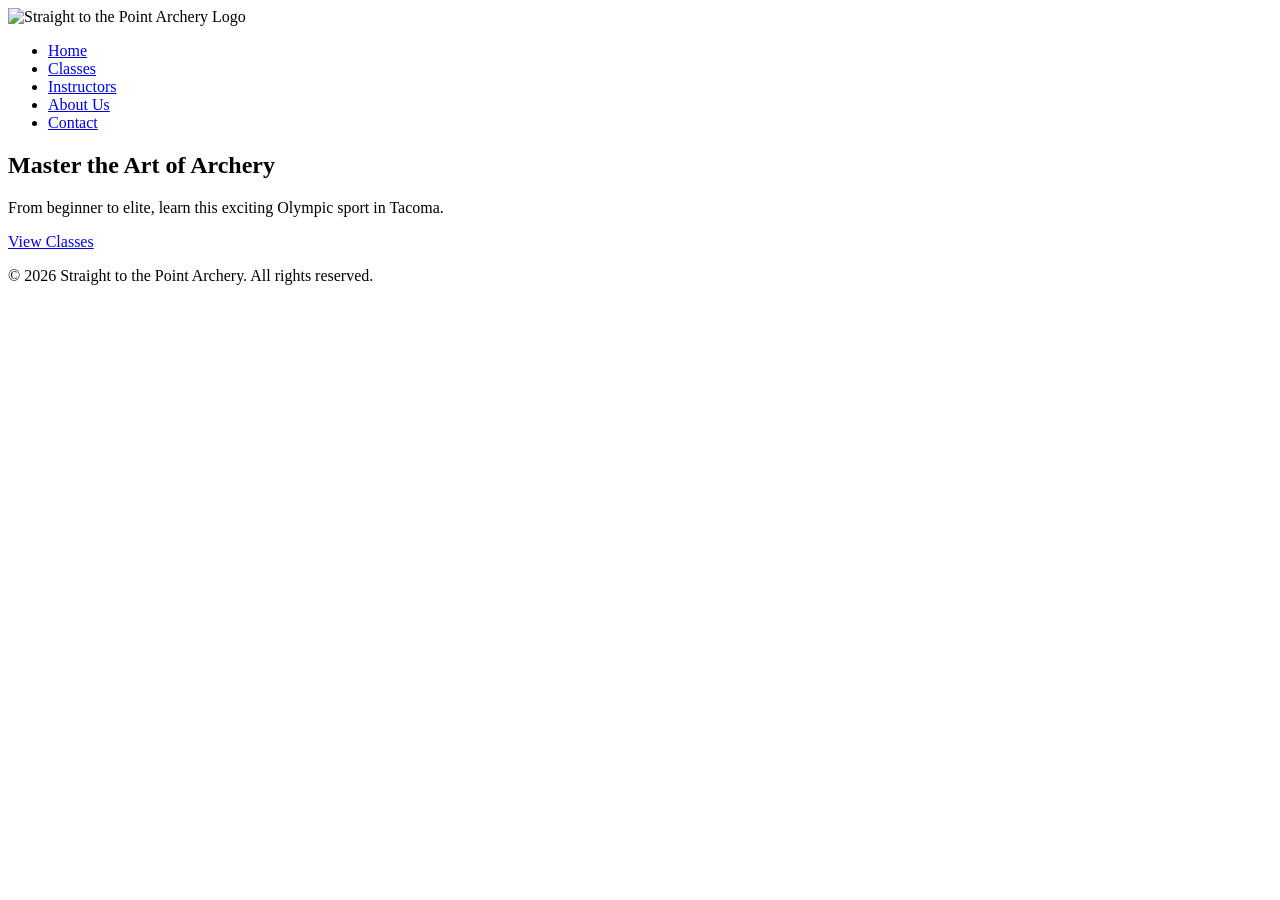
==== about.html @ f56bb9c5 "Initial commit - setup project structure and content" ====
<!DOCTYPE html>
<html lang="en">
<head>
    <meta charset="UTF-8">
    <meta name="viewport" content="width=device-width, initial-scale=1.0">
    <title>Straight to the Point Archery | Home</title>
    <link rel="stylesheet" href="css/styles.css">
</head>
<body>

    <header>
        <img src="images/logo.png" alt="Straight to the Point Archery Logo">
        <nav>
            <ul>
                <li><a href="index.html">Home</a></li>
                <li><a href="classes.html">Classes</a></li>
                <li><a href="instructors.html">Instructors</a></li>
                <li><a href="about.html">About Us</a></li>
                <li><a href="contact.html">Contact</a></li>
            </ul>
        </nav>
    </header>

    <main>
        <section class="hero">
            <h1>Master the Art of Archery</h1>
            <p>From beginner to elite, learn this exciting Olympic sport in Tacoma.</p>
            <a href="classes.html" class="cta-button">View Classes</a>
        </section>
    </main>

    <footer>
        <p>&copy; 2026 Straight to the Point Archery. All rights reserved.</p>
    </footer>

</body>
</html>
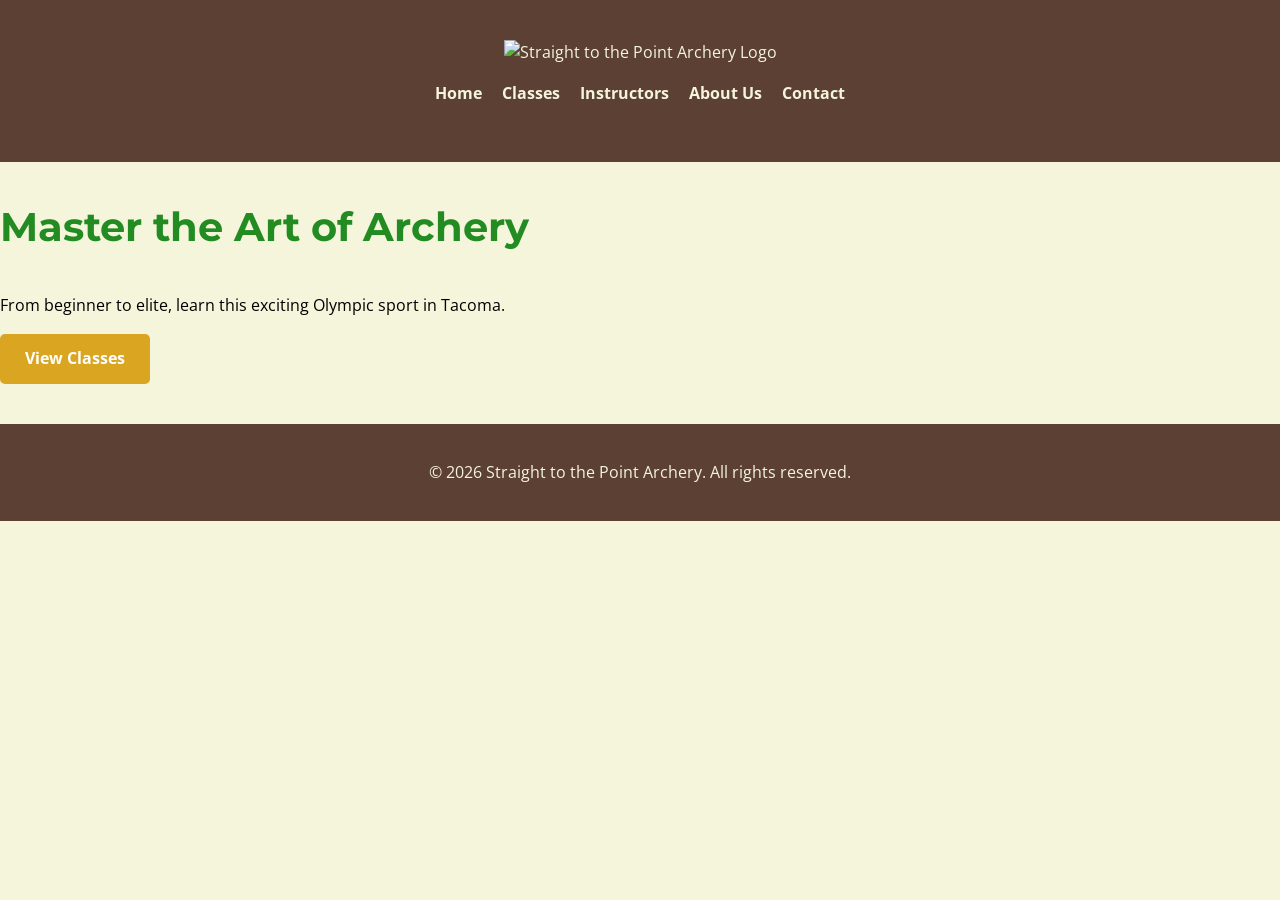
==== commit b7c37879: "Applied Taylor's Style Guide and Google Fonts" ====
--- a/about.html
+++ b/about.html
@@ -5,6 +5,9 @@
     <meta name="viewport" content="width=device-width, initial-scale=1.0">
     <title>Straight to the Point Archery | Home</title>
     <link rel="stylesheet" href="css/styles.css">
+    <link href="https://fonts.googleapis.com/css?family=Montserrat:400,700&display=swap" rel="stylesheet">
+<link href="https://fonts.googleapis.com/css?family=Open+Sans:400,700&display=swap" rel="stylesheet">
+<link rel="stylesheet" href="css/styles.css">
 </head>
 <body>
 
--- a/css/styles.css
+++ b/css/styles.css
@@ -0,0 +1,95 @@
+/* 1. Define Variables - Taylor's Palette */
+:root {
+    --forest-green: #228B22;
+    --deep-brown: #5C4033;
+    --gold-accent: #DAA520;
+    --cream-white: #F5F5DC;
+}
+
+/* 2. Typography & Base Styles */
+body {
+    font-family: 'Open Sans', sans-serif; /* Base font */
+    background-color: var(--cream-white);
+    color: #000;
+    margin: 0;
+    padding: 0;
+    line-height: 1.6;
+}
+
+h1, h2, h3, h4, h5, h6 {
+    font-family: 'Montserrat', sans-serif; /* Heading font */
+    font-weight: bold;
+    color: var(--forest-green);
+}
+
+h1 { font-size: 2.5em; }
+h2 { font-size: 2em; }
+
+/* 3. Header & Footer (Using Deep Brown) */
+header {
+    background-color: var(--deep-brown);
+    color: var(--cream-white);
+    padding: 40px 0;
+    text-align: center;
+}
+
+footer {
+    background-color: var(--deep-brown);
+    color: var(--cream-white);
+    text-align: center;
+    padding: 20px;
+    margin-top: 40px;
+}
+
+/* 4. Navigation Bar */
+nav ul {
+    list-style: none;
+    display: flex;
+    justify-content: center;
+    gap: 20px;
+    padding: 0;
+    margin-top: 15px;
+}
+
+nav a {
+    color: var(--cream-white);
+    text-decoration: none;
+    font-weight: bold;
+}
+
+nav a:hover {
+    color: var(--gold-accent);
+}
+
+/* 5. Design Elements */
+.container {
+    width: 90%;
+    max-width: 1000px;
+    margin: 0 auto;
+}
+
+.section {
+    padding: 60px 0;
+    text-align: center;
+}
+
+/* 6. Gold Button Style */
+.cta-button {
+    background-color: var(--gold-accent);
+    color: #fff;
+    padding: 12px 25px;
+    border: none;
+    border-radius: 5px;
+    text-decoration: none;
+    font-weight: bold;
+    display: inline-block;
+}
+
+/* 7. Instructor Photo Crop (Para sa Instructors Page) */
+.instructor-photo {
+    width: 200px;
+    height: 200px;
+    border-radius: 50%;
+    object-fit: cover;
+    margin-bottom: 10px;
+}
--- a/css/styles.css
+++ b/css/styles.css
@@ -0,0 +1,95 @@
+/* 1. Define Variables - Taylor's Palette */
+:root {
+    --forest-green: #228B22;
+    --deep-brown: #5C4033;
+    --gold-accent: #DAA520;
+    --cream-white: #F5F5DC;
+}
+
+/* 2. Typography & Base Styles */
+body {
+    font-family: 'Open Sans', sans-serif; /* Base font */
+    background-color: var(--cream-white);
+    color: #000;
+    margin: 0;
+    padding: 0;
+    line-height: 1.6;
+}
+
+h1, h2, h3, h4, h5, h6 {
+    font-family: 'Montserrat', sans-serif; /* Heading font */
+    font-weight: bold;
+    color: var(--forest-green);
+}
+
+h1 { font-size: 2.5em; }
+h2 { font-size: 2em; }
+
+/* 3. Header & Footer (Using Deep Brown) */
+header {
+    background-color: var(--deep-brown);
+    color: var(--cream-white);
+    padding: 40px 0;
+    text-align: center;
+}
+
+footer {
+    background-color: var(--deep-brown);
+    color: var(--cream-white);
+    text-align: center;
+    padding: 20px;
+    margin-top: 40px;
+}
+
+/* 4. Navigation Bar */
+nav ul {
+    list-style: none;
+    display: flex;
+    justify-content: center;
+    gap: 20px;
+    padding: 0;
+    margin-top: 15px;
+}
+
+nav a {
+    color: var(--cream-white);
+    text-decoration: none;
+    font-weight: bold;
+}
+
+nav a:hover {
+    color: var(--gold-accent);
+}
+
+/* 5. Design Elements */
+.container {
+    width: 90%;
+    max-width: 1000px;
+    margin: 0 auto;
+}
+
+.section {
+    padding: 60px 0;
+    text-align: center;
+}
+
+/* 6. Gold Button Style */
+.cta-button {
+    background-color: var(--gold-accent);
+    color: #fff;
+    padding: 12px 25px;
+    border: none;
+    border-radius: 5px;
+    text-decoration: none;
+    font-weight: bold;
+    display: inline-block;
+}
+
+/* 7. Instructor Photo Crop (Para sa Instructors Page) */
+.instructor-photo {
+    width: 200px;
+    height: 200px;
+    border-radius: 50%;
+    object-fit: cover;
+    margin-bottom: 10px;
+}
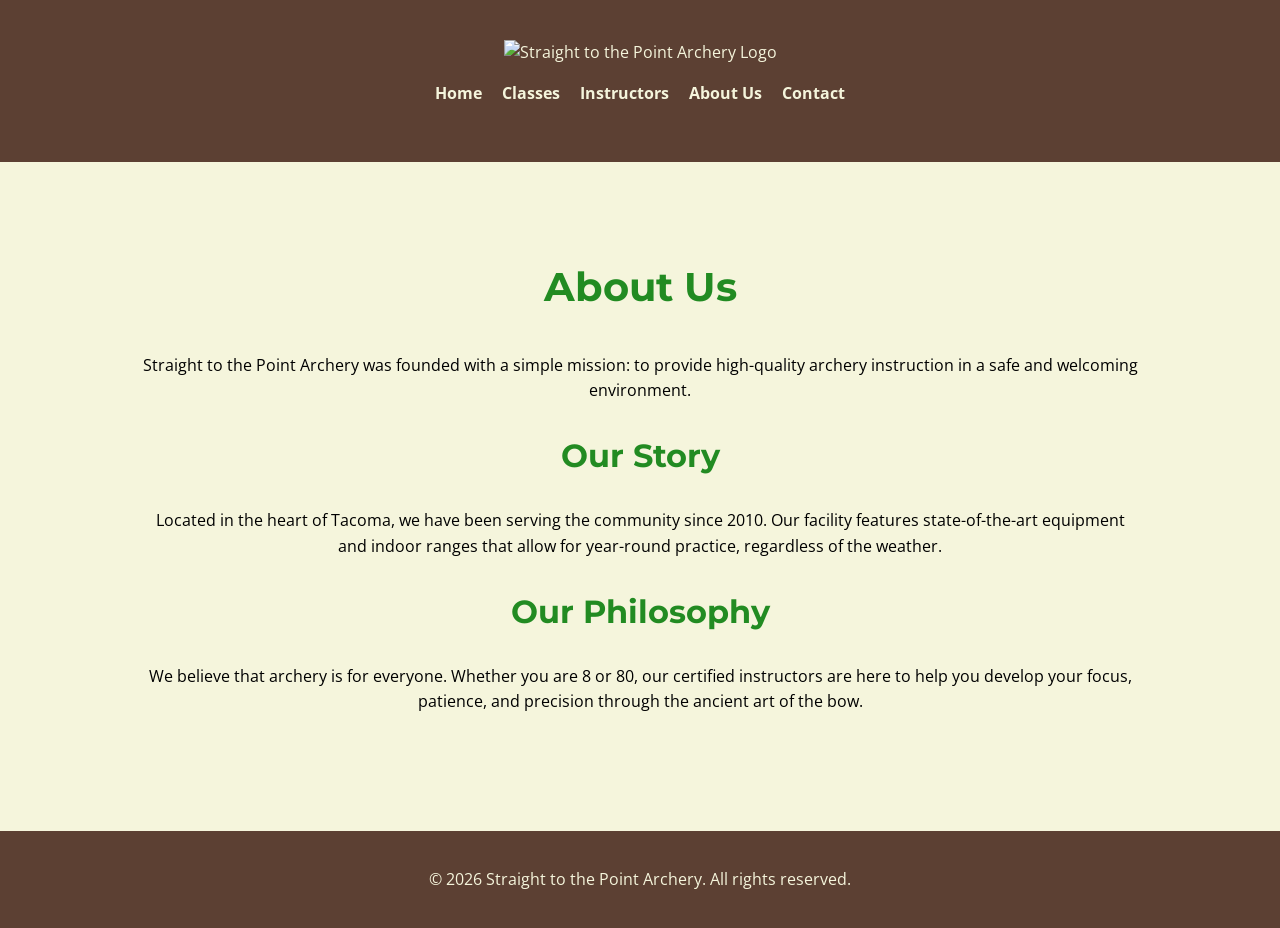
==== commit 18ded1e7: "Finished Module 3 Part 1 styling for all pages" ====
--- a/about.html
+++ b/about.html
@@ -3,11 +3,10 @@
 <head>
     <meta charset="UTF-8">
     <meta name="viewport" content="width=device-width, initial-scale=1.0">
-    <title>Straight to the Point Archery | Home</title>
+    <title>Straight to the Point Archery | About Us</title>
+    <link href="https://fonts.googleapis.com/css?family=Montserrat:400,700&display=swap" rel="stylesheet">
+    <link href="https://fonts.googleapis.com/css?family=Open+Sans:400,700&display=swap" rel="stylesheet">
     <link rel="stylesheet" href="css/styles.css">
-    <link href="https://fonts.googleapis.com/css?family=Montserrat:400,700&display=swap" rel="stylesheet">
-<link href="https://fonts.googleapis.com/css?family=Open+Sans:400,700&display=swap" rel="stylesheet">
-<link rel="stylesheet" href="css/styles.css">
 </head>
 <body>
 
@@ -24,11 +23,20 @@
         </nav>
     </header>
 
-    <main>
-        <section class="hero">
-            <h1>Master the Art of Archery</h1>
-            <p>From beginner to elite, learn this exciting Olympic sport in Tacoma.</p>
-            <a href="classes.html" class="cta-button">View Classes</a>
+    <main class="container">
+        <section class="section">
+            <h1>About Us</h1>
+            <p>Straight to the Point Archery was founded with a simple mission: to provide high-quality archery instruction in a safe and welcoming environment.</p>
+            
+            <article>
+                <h2>Our Story</h2>
+                <p>Located in the heart of Tacoma, we have been serving the community since 2010. Our facility features state-of-the-art equipment and indoor ranges that allow for year-round practice, regardless of the weather.</p>
+            </article>
+
+            <article>
+                <h2>Our Philosophy</h2>
+                <p>We believe that archery is for everyone. Whether you are 8 or 80, our certified instructors are here to help you develop your focus, patience, and precision through the ancient art of the bow.</p>
+            </article>
         </section>
     </main>
 
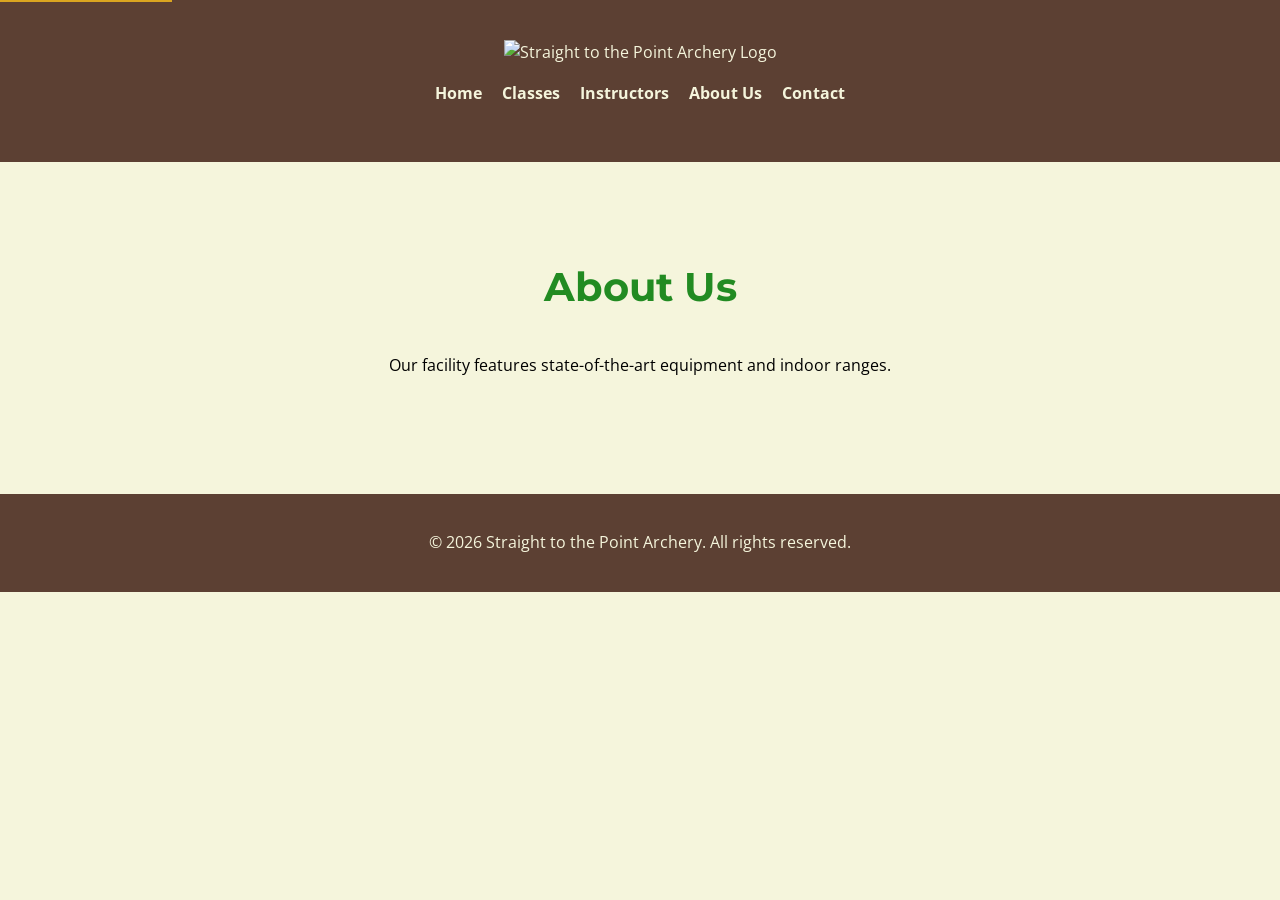
==== commit 0f736ffc: "Applied skip links, Font Awesome icons, and hover effects" ====
--- a/about.html
+++ b/about.html
@@ -6,9 +6,11 @@
     <title>Straight to the Point Archery | About Us</title>
     <link href="https://fonts.googleapis.com/css?family=Montserrat:400,700&display=swap" rel="stylesheet">
     <link href="https://fonts.googleapis.com/css?family=Open+Sans:400,700&display=swap" rel="stylesheet">
+    <link rel="stylesheet" href="https://cdnjs.cloudflare.com/ajax/libs/font-awesome/6.0.0/css/all.min.css">
     <link rel="stylesheet" href="css/styles.css">
 </head>
 <body>
+    <a href="#main-content" class="skip-link">Skip to main content</a>
 
     <header>
         <img src="images/logo.png" alt="Straight to the Point Archery Logo">
@@ -23,26 +25,15 @@
         </nav>
     </header>
 
-    <main class="container">
+    <main id="main-content" class="container">
         <section class="section">
             <h1>About Us</h1>
-            <p>Straight to the Point Archery was founded with a simple mission: to provide high-quality archery instruction in a safe and welcoming environment.</p>
-            
-            <article>
-                <h2>Our Story</h2>
-                <p>Located in the heart of Tacoma, we have been serving the community since 2010. Our facility features state-of-the-art equipment and indoor ranges that allow for year-round practice, regardless of the weather.</p>
-            </article>
-
-            <article>
-                <h2>Our Philosophy</h2>
-                <p>We believe that archery is for everyone. Whether you are 8 or 80, our certified instructors are here to help you develop your focus, patience, and precision through the ancient art of the bow.</p>
-            </article>
+            <p>Our facility features state-of-the-art equipment and indoor ranges.</p>
         </section>
     </main>
 
     <footer>
         <p>&copy; 2026 Straight to the Point Archery. All rights reserved.</p>
     </footer>
-
 </body>
 </html>
--- a/css/styles.css
+++ b/css/styles.css
@@ -92,4 +92,73 @@
     border-radius: 50%;
     object-fit: cover;
     margin-bottom: 10px;
+}
+
+/* --- PART 2: FLEXBOX & GRID --- */
+
+/* Navigation Fix para sa Mobile */
+@media (max-width: 768px) {
+    nav ul {
+        flex-direction: column; /* Mag-linya pabalagbag sa cellphone */
+        gap: 10px;
+    }
+}
+
+/* Grid Layout para sa Content */
+.main-content {
+    display: grid;
+    grid-template-columns: repeat(3, 1fr); /* 3 columns sa desktop */
+    grid-gap: 20px;
+}
+
+@media (max-width: 768px) {
+    .main-content {
+        grid-template-columns: 1fr; /* 1 column nalang sa cellphone */
+    }
+}
+
+/* --- PART 4: HOVER & INTERACTIVITY --- */
+
+/* Smooth Transition para sa tanang buttons ug links */
+a, .cta-button, button {
+    transition: all 0.3s ease;
+}
+
+/* Hover Effect sa Gold Button */
+.cta-button:hover {
+    background-color: #b8860b; /* Darker Gold */
+    transform: scale(1.05); /* Mo-dako og gamay */
+    box-shadow: 0 4px 8px rgba(0,0,0,0.2);
+}
+
+/* Hover Effect sa Navigation Links */
+nav ul li a:hover {
+    color: var(--gold-accent);
+    text-decoration: underline;
+}
+
+/* Image Hover Animation */
+.instructor-photo:hover {
+    transform: scale(1.1); /* Mo-zoom ang nawong sa instructor */
+    border: 3px solid var(--gold-accent);
+}
+
+/* Accessibility: Focus State */
+a:focus, button:focus {
+    outline: 3px solid var(--forest-green);
+    outline-offset: 2px;
+}
+
+.skip-link {
+    position: absolute;
+    top: -40px;
+    left: 0;
+    background: var(--gold-accent);
+    color: white;
+    padding: 8px;
+    z-index: 100;
+}
+
+.skip-link:focus {
+    top: 0; /* Mogawas ra siya kung i-tab sa keyboard */
 }
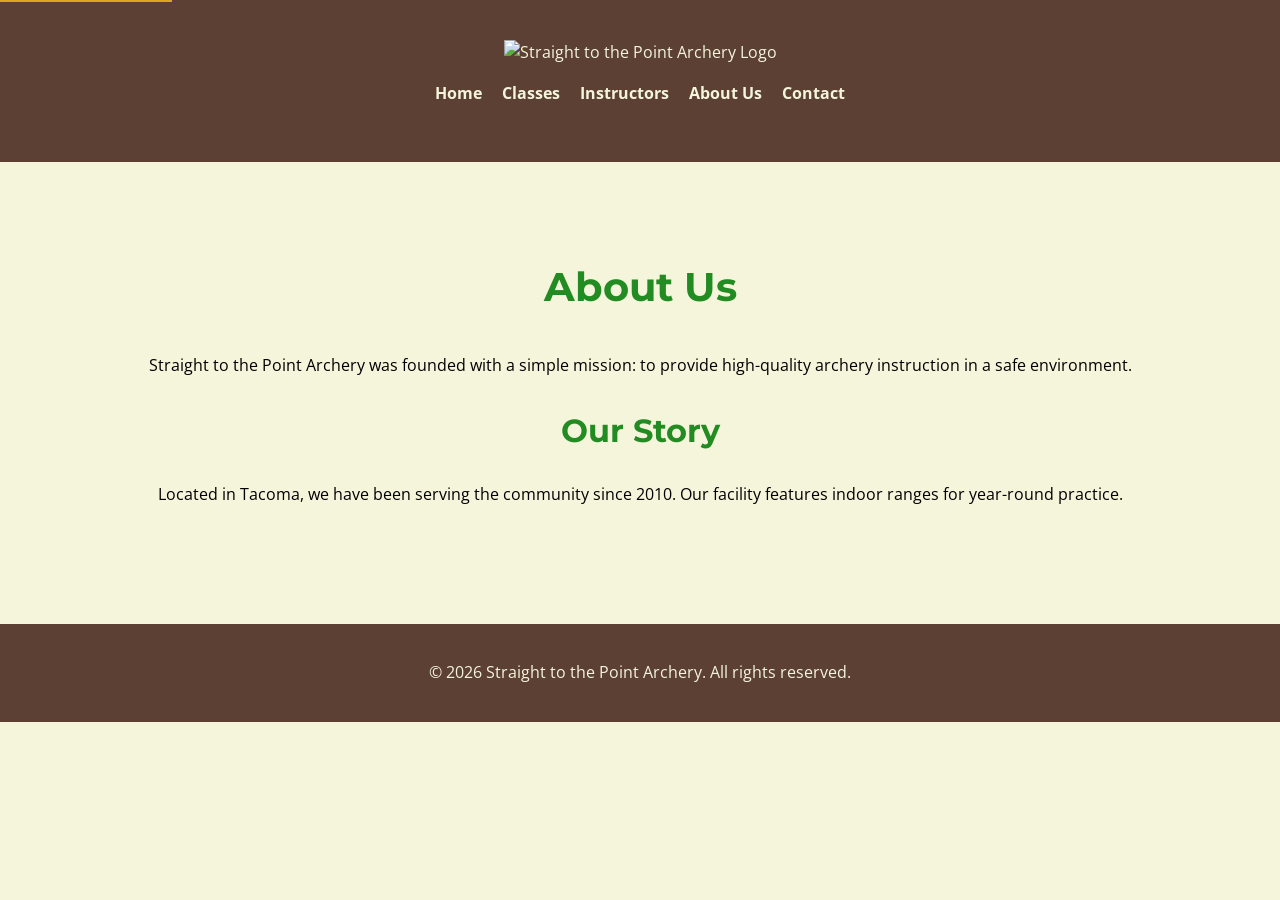
==== commit 2aac954d: "Applied skip links, Font Awesome icons, and hover effeccts" ====
--- a/about.html
+++ b/about.html
@@ -11,7 +11,6 @@
 </head>
 <body>
     <a href="#main-content" class="skip-link">Skip to main content</a>
-
     <header>
         <img src="images/logo.png" alt="Straight to the Point Archery Logo">
         <nav>
@@ -24,14 +23,16 @@
             </ul>
         </nav>
     </header>
-
     <main id="main-content" class="container">
         <section class="section">
             <h1>About Us</h1>
-            <p>Our facility features state-of-the-art equipment and indoor ranges.</p>
+            <p>Straight to the Point Archery was founded with a simple mission: to provide high-quality archery instruction in a safe environment.</p>
+            <article>
+                <h2>Our Story</h2>
+                <p>Located in Tacoma, we have been serving the community since 2010. Our facility features indoor ranges for year-round practice.</p>
+            </article>
         </section>
     </main>
-
     <footer>
         <p>&copy; 2026 Straight to the Point Archery. All rights reserved.</p>
     </footer>
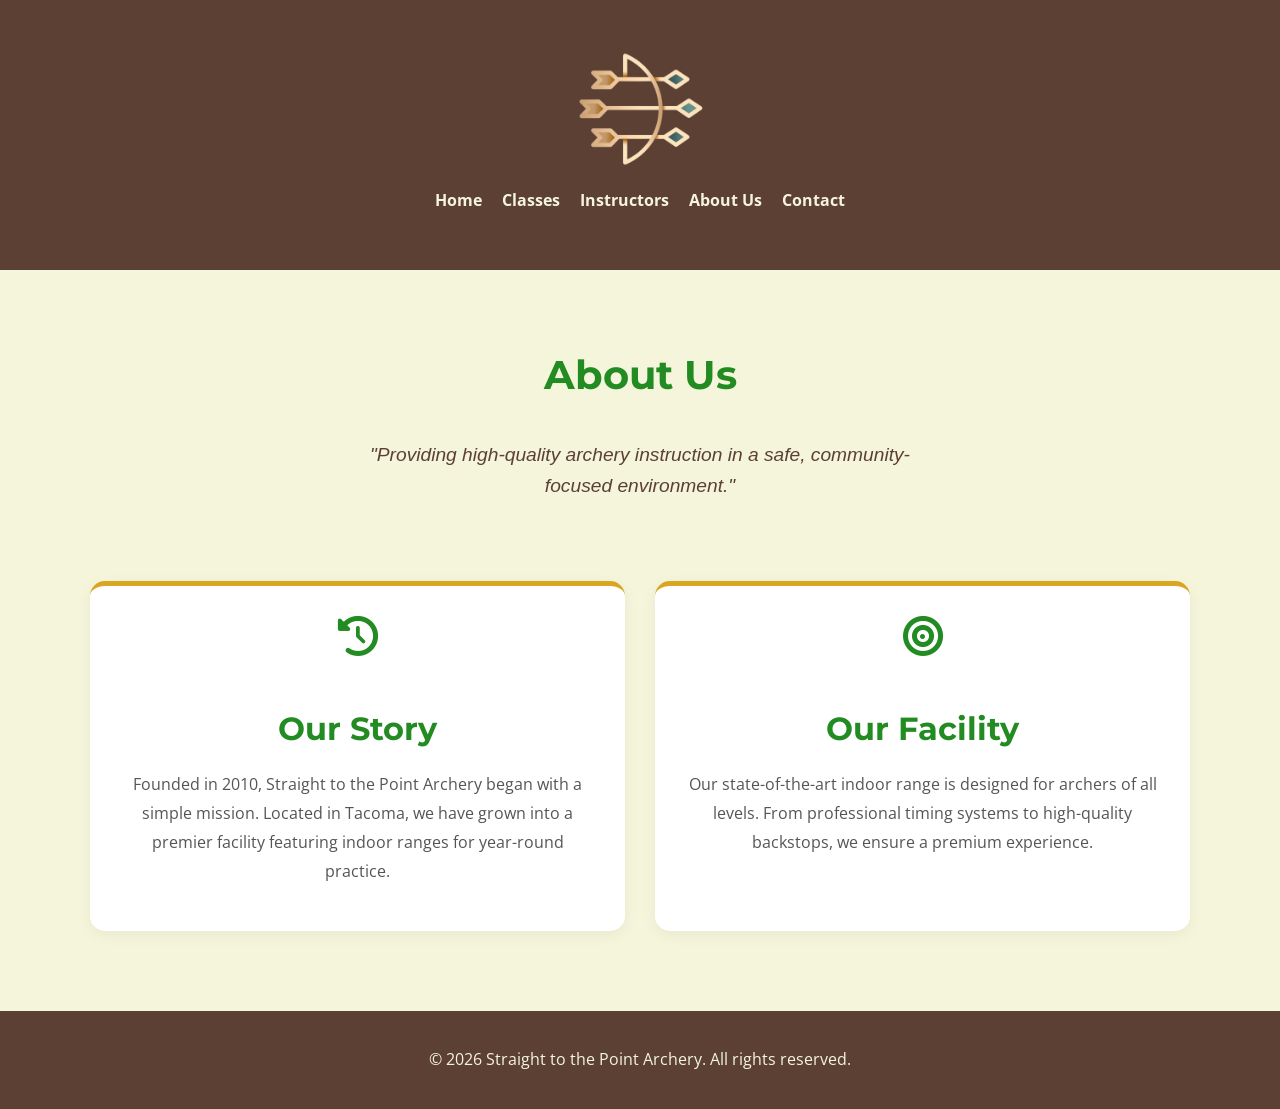
==== commit 474ab6a3: "Fixed sticky footer and enhanced about page" ====
--- a/about.html
+++ b/about.html
@@ -24,15 +24,25 @@
         </nav>
     </header>
     <main id="main-content" class="container">
-        <section class="section">
-            <h1>About Us</h1>
-            <p>Straight to the Point Archery was founded with a simple mission: to provide high-quality archery instruction in a safe environment.</p>
-            <article>
-                <h2>Our Story</h2>
-                <p>Located in Tacoma, we have been serving the community since 2010. Our facility features indoor ranges for year-round practice.</p>
-            </article>
+    <section class="about-hero">
+        <h1>About Us</h1>
+        <p class="mission-statement">"Providing high-quality archery instruction in a safe, community-focused environment."</p>
+    </section>
+
+    <div class="about-grid">
+        <section class="about-card">
+            <i class="fas fa-history card-icon"></i>
+            <h2>Our Story</h2>
+            <p>Founded in 2010, Straight to the Point Archery began with a simple mission. Located in Tacoma, we have grown into a premier facility featuring indoor ranges for year-round practice.</p>
         </section>
-    </main>
+
+        <section class="about-card">
+            <i class="fas fa-bullseye card-icon"></i>
+            <h2>Our Facility</h2>
+            <p>Our state-of-the-art indoor range is designed for archers of all levels. From professional timing systems to high-quality backstops, we ensure a premium experience.</p>
+        </section>
+    </div>
+</main>
     <footer>
         <p>&copy; 2026 Straight to the Point Archery. All rights reserved.</p>
     </footer>
--- a/css/styles.css
+++ b/css/styles.css
@@ -8,29 +8,42 @@
 
 /* 2. Typography & Base Styles */
 body {
-    font-family: 'Open Sans', sans-serif; /* Base font */
+    font-family: 'Open Sans', sans-serif;
     background-color: var(--cream-white);
-    color: #000;
+    color: #333;
     margin: 0;
     padding: 0;
     line-height: 1.6;
+    flex-direction: column; /* I-stack ang content vertically */
 }
 
 h1, h2, h3, h4, h5, h6 {
-    font-family: 'Montserrat', sans-serif; /* Heading font */
-    font-weight: bold;
-    color: var(--forest-green);
-}
-
-h1 { font-size: 2.5em; }
+    font-family: 'Montserrat', sans-serif;
+    font-weight: bold;
+    color: var(--forest-green);
+}
+
+h1 { font-size: 2.5em; text-align: center; }
 h2 { font-size: 2em; }
 
-/* 3. Header & Footer (Using Deep Brown) */
+html, body {
+    height: 100%; /* Kinahanglan full height ang html/body */
+    margin: 0;
+}
+
+/* 3. Header & Footer */
 header {
     background-color: var(--deep-brown);
     color: var(--cream-white);
     padding: 40px 0;
     text-align: center;
+}
+
+header img {
+    max-width: 200px;
+    height: auto;
+    display: block;
+    margin: 0 auto 15px;
 }
 
 footer {
@@ -41,6 +54,10 @@
     margin-top: 40px;
 }
 
+main {
+    flex: 1; /* Kini ang mo-push sa footer paubos */
+}
+
 /* 4. Navigation Bar */
 nav ul {
     list-style: none;
@@ -57,20 +74,15 @@
     font-weight: bold;
 }
 
-nav a:hover {
-    color: var(--gold-accent);
-}
-
 /* 5. Design Elements */
 .container {
     width: 90%;
-    max-width: 1000px;
+    max-width: 1100px;
     margin: 0 auto;
 }
 
 .section {
     padding: 60px 0;
-    text-align: center;
 }
 
 /* 6. Gold Button Style */
@@ -85,65 +97,84 @@
     display: inline-block;
 }
 
-/* 7. Instructor Photo Crop (Para sa Instructors Page) */
+/* --- NEW: INSTRUCTORS CARD LAYOUT --- */
+
+.instructors-container {
+    display: grid;
+    grid-template-columns: repeat(3, 1fr); /* 3 columns sa desktop */
+    grid-gap: 30px;
+    padding: 20px 0;
+}
+
+.instructor-card {
+    background: white;
+    padding: 30px;
+    border-radius: 15px;
+    box-shadow: 0 4px 15px rgba(0,0,0,0.1);
+    text-align: center;
+    transition: transform 0.3s ease, box-shadow 0.3s ease;
+    border-bottom: 5px solid var(--gold-accent);
+}
+
+.instructor-card:hover {
+    transform: translateY(-10px);
+    box-shadow: 0 8px 25px rgba(0,0,0,0.2);
+}
+
 .instructor-photo {
-    width: 200px;
-    height: 200px;
+    width: 180px;
+    height: 180px;
     border-radius: 50%;
-    object-fit: cover;
+    border: 5px solid var(--gold-accent);
+    margin-bottom: 20px;
+    object-fit: cover; /* Para dili mapiat */
+    display: inline-block;
+}
+
+.instructor-title {
+    color: var(--gold-accent);
+    font-weight: bold;
+    font-size: 0.9em;
+    text-transform: uppercase;
     margin-bottom: 10px;
-}
-
-/* --- PART 2: FLEXBOX & GRID --- */
-
-/* Navigation Fix para sa Mobile */
+    display: block;
+}
+
+/* --- PART 2: RESPONSIVENESS --- */
+
+@media (max-width: 992px) {
+    .instructors-container {
+        grid-template-columns: repeat(2, 1fr); /* 2 columns sa tablet */
+    }
+}
+
 @media (max-width: 768px) {
     nav ul {
-        flex-direction: column; /* Mag-linya pabalagbag sa cellphone */
+        flex-direction: column;
         gap: 10px;
     }
-}
-
-/* Grid Layout para sa Content */
-.main-content {
-    display: grid;
-    grid-template-columns: repeat(3, 1fr); /* 3 columns sa desktop */
-    grid-gap: 20px;
-}
-
-@media (max-width: 768px) {
-    .main-content {
-        grid-template-columns: 1fr; /* 1 column nalang sa cellphone */
+    .instructors-container {
+        grid-template-columns: 1fr; /* 1 column sa mobile */
     }
 }
 
 /* --- PART 4: HOVER & INTERACTIVITY --- */
 
-/* Smooth Transition para sa tanang buttons ug links */
 a, .cta-button, button {
     transition: all 0.3s ease;
 }
 
-/* Hover Effect sa Gold Button */
 .cta-button:hover {
-    background-color: #b8860b; /* Darker Gold */
-    transform: scale(1.05); /* Mo-dako og gamay */
-    box-shadow: 0 4px 8px rgba(0,0,0,0.2);
-}
-
-/* Hover Effect sa Navigation Links */
+    background-color: #b8860b;
+    transform: scale(1.05);
+}
+
 nav ul li a:hover {
     color: var(--gold-accent);
     text-decoration: underline;
 }
 
-/* Image Hover Animation */
-.instructor-photo:hover {
-    transform: scale(1.1); /* Mo-zoom ang nawong sa instructor */
-    border: 3px solid var(--gold-accent);
-}
-
-/* Accessibility: Focus State */
+/* Accessibility */
 a:focus, button:focus {
     outline: 3px solid var(--forest-green);
     outline-offset: 2px;
@@ -151,14 +182,361 @@
 
 .skip-link {
     position: absolute;
-    top: -40px;
-    left: 0;
+    top: -100px;
+    left: 10px;
     background: var(--gold-accent);
     color: white;
-    padding: 8px;
-    z-index: 100;
+    padding: 10px 20px;
+    z-index: 1000;
+    text-decoration: none;
+    border-radius: 0 0 5px 5px;
+    transition: top 0.3s ease;
 }
 
 .skip-link:focus {
-    top: 0; /* Mogawas ra siya kung i-tab sa keyboard */
+    top: 0;
+}
+
+/* --- HERO SECTION STYLES --- */
+
+.hero {
+    height: 80vh; /* 80% sa gitas-on sa screen */
+    background: linear-gradient(rgba(0, 0, 0, 0.6), rgba(0, 0, 0, 0.6)), 
+                url('../images/hero-bg.png'); /* DIRI NIMO I-ADJUST ANG PHOTO NAME */
+    background-size: cover;
+    background-position: center;
+    display: flex;
+    align-items: center;
+    justify-content: flex-start; /* Isandig sa left ang text */
+    padding: 0 10%;
+    color: white;
+}
+
+.hero-content {
+    max-width: 600px;
+    text-align: left;
+}
+
+.badge {
+    background-color: var(--gold-accent);
+    color: white;
+    padding: 5px 15px;
+    border-radius: 20px;
+    font-size: 0.8em;
+    font-weight: bold;
+    text-transform: uppercase;
+}
+
+.hero h1 {
+    font-size: 4em;
+    color: white; /* Pution nato ang main text */
+    margin: 20px 0;
+    line-height: 1.1;
+}
+
+.highlight {
+    color: var(--gold-accent); /* Kanang pulong nga "Archery" mahimong Gold */
+}
+
+.hero p {
+    font-size: 1.2em;
+    margin-bottom: 30px;
+    color: #f1f1f1;
+}
+
+.hero-buttons {
+    display: flex;
+    gap: 15px;
+}
+
+/* Secondary Button Style (katong transparent) */
+.secondary-button {
+    padding: 12px 25px;
+    border: 2px solid white;
+    color: white;
+    text-decoration: none;
+    font-weight: bold;
+    border-radius: 5px;
+    transition: 0.3s;
+}
+
+.secondary-button:hover {
+    background: white;
+    color: var(--deep-brown);
+}
+
+/* Responsive fix para sa text sa mobile */
+@media (max-width: 768px) {
+    .hero h1 { font-size: 2.5em; }
+    .hero { text-align: center; justify-content: center; padding: 0 5%; }
+    .hero-buttons { flex-direction: column; }
+}
+
+/* --- CLASSES PAGE ENHANCEMENTS --- */
+
+.section-intro {
+    max-width: 700px;
+    margin: 0 auto 10px;
+    color: #666;
+}
+
+.announcement {
+    color: var(--gold-accent);
+    letter-spacing: 1px;
+    font-size: 0.9em;
+    margin-bottom: 40px;
+}
+
+.classes-container {
+    display: flex;
+    flex-direction: column;
+    gap: 25px;
+    max-width: 800px;
+    margin: 0 auto;
+}
+
+.class-card {
+    background: white;
+    border-radius: 15px;
+    padding: 30px;
+    text-align: left;
+    box-shadow: 0 4px 15px rgba(0,0,0,0.05);
+    border-top: 8px solid var(--forest-green);
+    position: relative;
+    transition: transform 0.3s ease;
+}
+
+.class-card:hover {
+    transform: scale(1.02);
+}
+
+.class-header {
+    display: flex;
+    justify-content: space-between;
+    align-items: center;
+    margin-bottom: 15px;
+}
+
+.class-badge {
+    background: #f0fdf4;
+    color: var(--forest-green);
+    padding: 4px 12px;
+    border-radius: 20px;
+    font-size: 0.8em;
+    font-weight: bold;
+    border: 1px solid #dcfce7;
+}
+
+.class-icon {
+    font-size: 1.5em;
+    color: #c0e1c0;
+}
+
+.class-card h2 {
+    margin: 0 0 15px 0;
+    color: var(--forest-green);
+    text-align: left;
+}
+
+.class-details {
+    display: flex;
+    gap: 30px;
+    margin: 20px 0;
+    padding: 15px 0;
+    border-top: 1px solid #eee;
+    border-bottom: 1px solid #eee;
+    font-size: 0.9em;
+    color: #555;
+}
+
+.class-details i {
+    color: var(--forest-green);
+    margin-right: 8px;
+}
+
+.class-footer {
+    display: flex;
+    justify-content: space-between;
+    align-items: center;
+}
+
+.tuition small {
+    display: block;
+    color: #999;
+    font-size: 0.7em;
+    font-weight: bold;
+}
+
+.tuition p {
+    font-size: 1.4em;
+    font-weight: bold;
+    color: var(--gold-accent);
+    margin: 0;
+}
+
+.enroll-button {
+    background-color: var(--gold-accent);
+    color: white;
+    padding: 12px 25px;
+    border-radius: 8px;
+    text-decoration: none;
+    font-weight: bold;
+    transition: 0.3s;
+}
+
+.enroll-button:hover {
+    background-color: #b8860b;
+    box-shadow: 0 4px 10px rgba(218, 165, 32, 0.4);
+}
+
+/* --- ABOUT PAGE ENHANCEMENTS --- */
+
+.about-hero {
+    padding: 40px 0;
+    text-align: center;
+}
+
+.mission-statement {
+    font-style: italic;
+    font-size: 1.2em;
+    color: var(--deep-brown);
+    max-width: 600px;
+    margin: 0 auto;
+}
+
+.about-grid {
+    display: grid;
+    grid-template-columns: repeat(auto-fit, minmax(300px, 1fr));
+    gap: 30px;
+    padding: 40px 0;
+}
+
+.about-card {
+    background: white;
+    padding: 30px;
+    border-radius: 15px;
+    box-shadow: 0 4px 15px rgba(0,0,0,0.05);
+    text-align: center;
+    border-top: 5px solid var(--gold-accent);
+}
+
+.card-icon {
+    font-size: 2.5em;
+    color: var(--forest-green);
+    margin-bottom: 20px;
+}
+
+.about-card h2 {
+    color: var(--forest-green);
+    margin-bottom: 15px;
+}
+
+.about-card p {
+    color: #555;
+    line-height: 1.8;
+}
+
+/* --- CONTACT PAGE ENHANCEMENTS --- */
+
+.contact-grid {
+    display: grid;
+    grid-template-columns: 1fr 1.5fr; /* Info sa left, Form sa right */
+    gap: 50px;
+    margin-top: 40px;
+    text-align: left;
+}
+
+.contact-info {
+    display: flex;
+    flex-direction: column;
+    gap: 30px;
+}
+
+.info-item {
+    display: flex;
+    gap: 20px;
+    align-items: flex-start;
+}
+
+.info-item i {
+    font-size: 1.5em;
+    color: var(--gold-accent);
+    background: white;
+    padding: 15px;
+    border-radius: 10px;
+    box-shadow: 0 4px 10px rgba(0,0,0,0.05);
+}
+
+.info-item h3 {
+    margin: 0 0 5px 0;
+    font-size: 1.1em;
+    color: var(--forest-green);
+}
+
+.info-item p {
+    margin: 0;
+    color: #666;
+}
+
+/* Contact Form Styling */
+.contact-form-container {
+    background: white;
+    padding: 40px;
+    border-radius: 15px;
+    box-shadow: 0 10px 30px rgba(0,0,0,0.05);
+}
+
+.form-group {
+    margin-bottom: 20px;
+}
+
+.form-group label {
+    display: block;
+    font-weight: bold;
+    margin-bottom: 8px;
+    color: var(--deep-brown);
+}
+
+.form-group input, 
+.form-group select, 
+.form-group textarea {
+    width: 100%;
+    padding: 12px;
+    border: 1px solid #ddd;
+    border-radius: 8px;
+    font-family: inherit;
+    box-sizing: border-box; /* Importante para dili molapas sa container */
+}
+
+.form-group input:focus, 
+.form-group textarea:focus {
+    outline: none;
+    border-color: var(--forest-green);
+    box-shadow: 0 0 0 3px rgba(34, 139, 34, 0.1);
+}
+
+.submit-button {
+    width: 100%;
+    background-color: var(--forest-green);
+    color: white;
+    padding: 15px;
+    border: none;
+    border-radius: 8px;
+    font-weight: bold;
+    font-size: 1em;
+    cursor: pointer;
+    transition: 0.3s;
+}
+
+.submit-button:hover {
+    background-color: #1a6b1a;
+    transform: translateY(-2px);
+    box-shadow: 0 5px 15px rgba(0,0,0,0.1);
+}
+
+/* Responsive Fix */
+@media (max-width: 850px) {
+    .contact-grid {
+        grid-template-columns: 1fr; /* Mag-top and bottom na sila sa mobile */
+    }
 }
